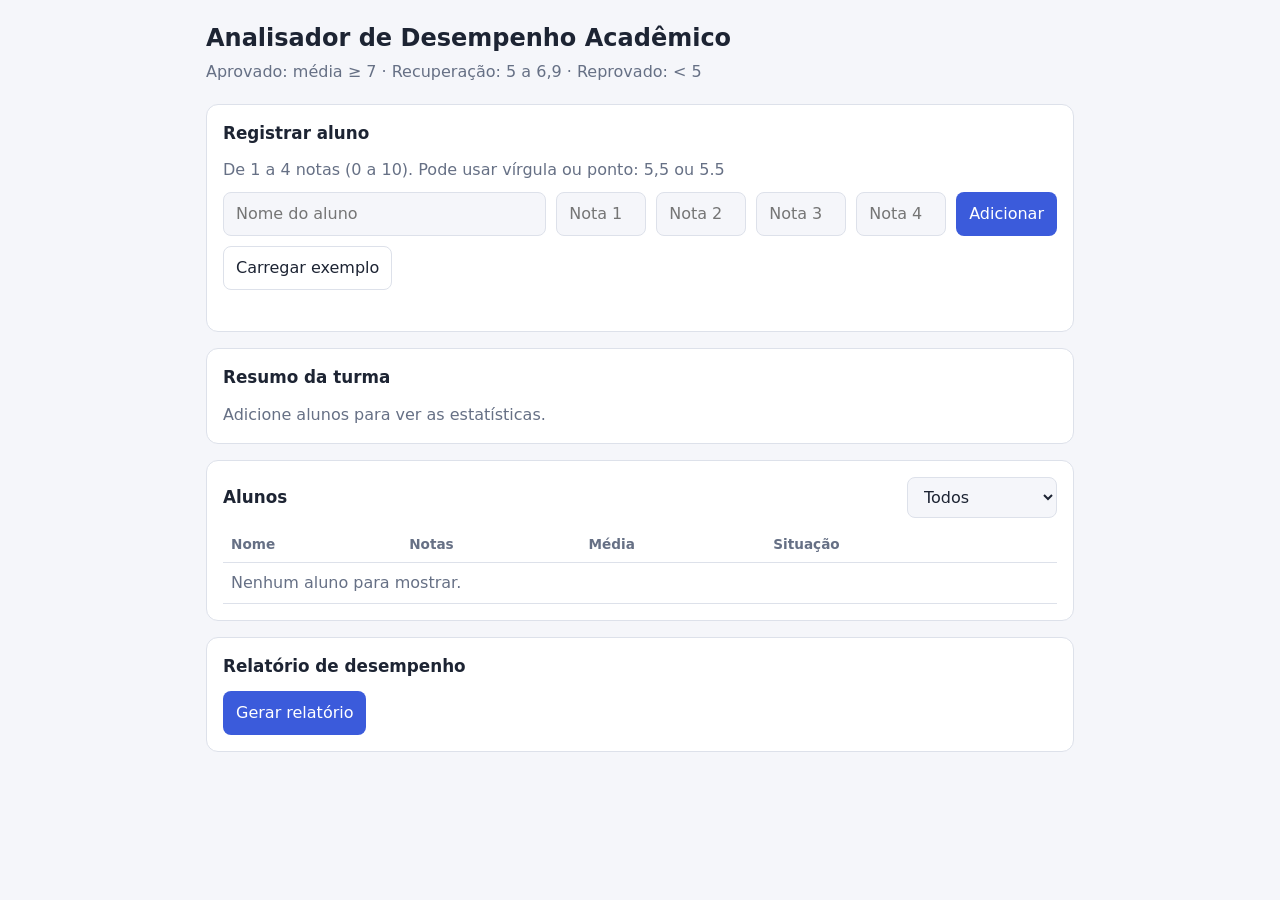
==== analisador-desempenho/index.html @ ee630c88 "funcionalidades básicas para o funcionamento do projeto, ainda não adicionado a entrega de relatório" ====
<!DOCTYPE html>
<html lang="pt-BR">
<head>
<meta charset="utf-8">
<meta name="viewport" content="width=device-width, initial-scale=1, viewport-fit=cover">
<title>Analisador de Desempenho Acadêmico</title>
<link rel="stylesheet" href="style.css">
</head>
<body>
<main>
<h1>Analisador de Desempenho Acadêmico</h1>
<p class="sub">Aprovado: média ≥ 7 · Recuperação: 5 a 6,9 · Reprovado: &lt; 5</p>

<section class="card">
  <h2>Registrar aluno</h2>
  <p class="sub" style="margin:0 0 10px">De 1 a 4 notas (0 a 10). Pode usar vírgula ou ponto: 5,5 ou 5.5</p>
  <div class="row">
    <input id="nome" placeholder="Nome do aluno">
    <input class="nota" inputmode="decimal" placeholder="Nota 1">
    <input class="nota" inputmode="decimal" placeholder="Nota 2">
    <input class="nota" inputmode="decimal" placeholder="Nota 3">
    <input class="nota" inputmode="decimal" placeholder="Nota 4">
    <button id="add">Adicionar</button>
    <button id="demo" class="sec">Carregar exemplo</button>
  </div>
  <p class="err" id="err"></p>
</section>

<section class="card">
  <h2>Resumo da turma</h2>
  <div class="stats" id="stats"></div>
</section>

<section class="card">
  <div class="row" style="justify-content:space-between;align-items:center;margin-bottom:8px">
    <h2 style="margin:0">Alunos</h2>
    <select id="filtro">
      <option>Todos</option><option>Aprovado</option><option>Recuperação</option><option>Reprovado</option>
    </select>
  </div>
  <div class="scroll"><table>
    <thead><tr><th>Nome</th><th>Notas</th><th>Média</th><th>Situação</th><th></th></tr></thead>
    <tbody id="corpo"></tbody>
  </table></div>
</section>

<section class="card">
  <h2>Relatório de desempenho</h2>
  <button id="gerar">Gerar relatório</button>
  <pre id="relatorio" hidden></pre>
</section>
</main>

<script src="js/utils.js"></script>
<script src="js/regras.js"></script>
<script src="js/notas.js"></script>
<script src="js/alunos.js"></script>
<script src="js/analise.js"></script>
<script src="js/filtro.js"></script>
<script src="js/estatisticas.js"></script>
<script src="js/formatacao.js"></script>
<script src="js/relatorio.js"></script>
<script src="js/ui.js"></script>
<script src="js/app.js"></script>
</body>
</html>
---- analisador-desempenho/style.css ----
:root{box-sizing:border-box;padding-top:env(safe-area-inset-top,0px);padding-bottom:env(safe-area-inset-bottom,0px);
--bg:#f5f6fa;--card:#fff;--text:#1d2433;--muted:#667085;--border:#dde1ea;--accent:#3b5bdb;
--ok:#1f8a4c;--rec:#b7791f;--bad:#c53030;color-scheme:light}
@media (prefers-color-scheme:dark){:root:not([data-theme="light"]){--bg:#12151c;--card:#1b2030;--text:#e8ebf4;--muted:#9aa3b8;--border:#2c3350;--accent:#7c93ff;--ok:#4cc982;--rec:#f0b85a;--bad:#ff7b7b;color-scheme:dark}}
:root[data-theme="dark"]{--bg:#12151c;--card:#1b2030;--text:#e8ebf4;--muted:#9aa3b8;--border:#2c3350;--accent:#7c93ff;--ok:#4cc982;--rec:#f0b85a;--bad:#ff7b7b;color-scheme:dark}
html{scroll-padding-top:env(safe-area-inset-top,0px)}
*{box-sizing:border-box}
body{margin:0;background:var(--bg);color:var(--text);font-family:system-ui,-apple-system,"Segoe UI",Roboto,sans-serif;line-height:1.5}
main{max-width:900px;margin:0 auto;padding:20px 16px 40px}
h1{font-size:1.5rem;margin:0 0 4px}
p.sub{color:var(--muted);margin:0 0 20px}
.card{background:var(--card);border:1px solid var(--border);border-radius:12px;padding:16px;margin-bottom:16px}
h2{font-size:1.05rem;margin:0 0 12px}
.row{display:flex;gap:10px;flex-wrap:wrap}
input,select,button{font:inherit;padding:9px 12px;border-radius:8px;border:1px solid var(--border);background:var(--bg);color:var(--text)}
input{flex:1 1 160px}
.nota{flex:0 1 90px;min-width:75px}
button{cursor:pointer;background:var(--accent);color:#fff;border-color:transparent}
button.sec{background:transparent;color:var(--text);border-color:var(--border)}
.stats{display:grid;grid-template-columns:repeat(auto-fit,minmax(180px,1fr));gap:12px}
.stat{background:var(--bg);border-radius:10px;padding:12px}
.stat small{color:var(--muted);display:block}
.stat b{font-size:1.3rem}
.scroll{overflow-x:auto}
table{width:100%;border-collapse:collapse;min-width:520px}
th,td{text-align:left;padding:8px;border-bottom:1px solid var(--border)}
th{color:var(--muted);font-weight:600;font-size:.85rem}
.tag{padding:2px 10px;border-radius:99px;font-size:.8rem;font-weight:600;border:1px solid currentColor}
.Aprovado{color:var(--ok)}.Recuperação{color:var(--rec)}.Reprovado{color:var(--bad)}
.x{background:none;color:var(--bad);padding:2px 8px}
pre{white-space:pre-wrap;background:var(--bg);padding:12px;border-radius:8px;margin:12px 0 0;font-size:.9rem}
.err{color:var(--bad);margin:8px 0 0;min-height:1.2em;font-size:.9rem}
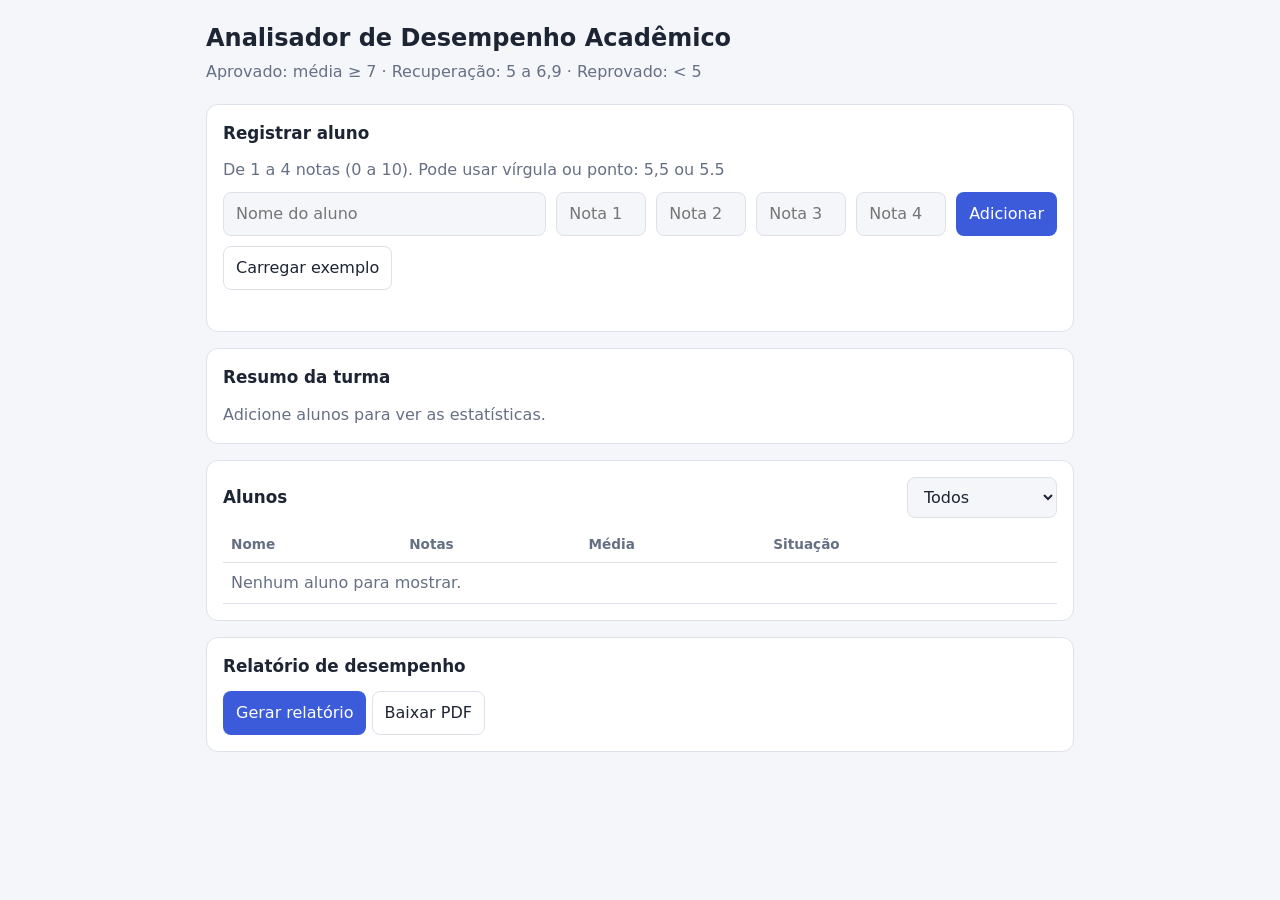
==== commit ecb2abf9: "adiciona download do relatório em PDF" ====
--- a/analisador-desempenho/index.html
+++ b/analisador-desempenho/index.html
@@ -47,6 +47,7 @@
 <section class="card">
   <h2>Relatório de desempenho</h2>
   <button id="gerar">Gerar relatório</button>
+  <button id="baixar" class="sec">Baixar PDF</button>
   <pre id="relatorio" hidden></pre>
 </section>
 </main>
@@ -60,6 +61,7 @@
 <script src="js/estatisticas.js"></script>
 <script src="js/formatacao.js"></script>
 <script src="js/relatorio.js"></script>
+<script src="js/pdf.js"></script>
 <script src="js/ui.js"></script>
 <script src="js/app.js"></script>
 </body>
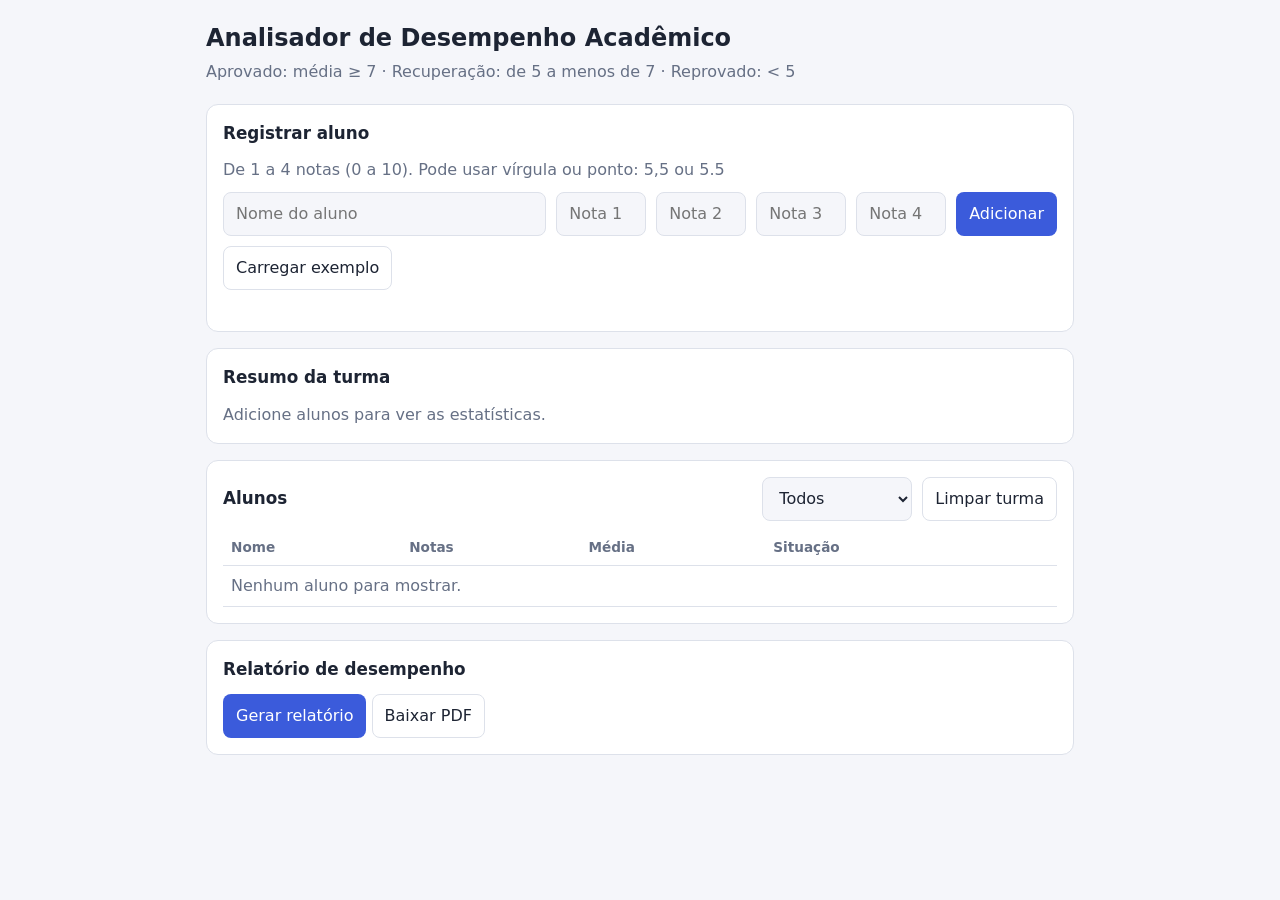
==== commit a41dda6e: "Corrige notas e permite limpar turma" ====
--- a/analisador-desempenho/index.html
+++ b/analisador-desempenho/index.html
@@ -9,7 +9,7 @@
 <body>
 <main>
 <h1>Analisador de Desempenho Acadêmico</h1>
-<p class="sub">Aprovado: média ≥ 7 · Recuperação: 5 a 6,9 · Reprovado: &lt; 5</p>
+<p class="sub">Aprovado: média ≥ 7 · Recuperação: de 5 a menos de 7 · Reprovado: &lt; 5</p>
 
 <section class="card">
   <h2>Registrar aluno</h2>
@@ -34,9 +34,12 @@
 <section class="card">
   <div class="row" style="justify-content:space-between;align-items:center;margin-bottom:8px">
     <h2 style="margin:0">Alunos</h2>
-    <select id="filtro">
-      <option>Todos</option><option>Aprovado</option><option>Recuperação</option><option>Reprovado</option>
-    </select>
+    <div class="row">
+      <select id="filtro">
+        <option>Todos</option><option>Aprovado</option><option>Recuperação</option><option>Reprovado</option>
+      </select>
+      <button id="limpar" class="sec">Limpar turma</button>
+    </div>
   </div>
   <div class="scroll"><table>
     <thead><tr><th>Nome</th><th>Notas</th><th>Média</th><th>Situação</th><th></th></tr></thead>
